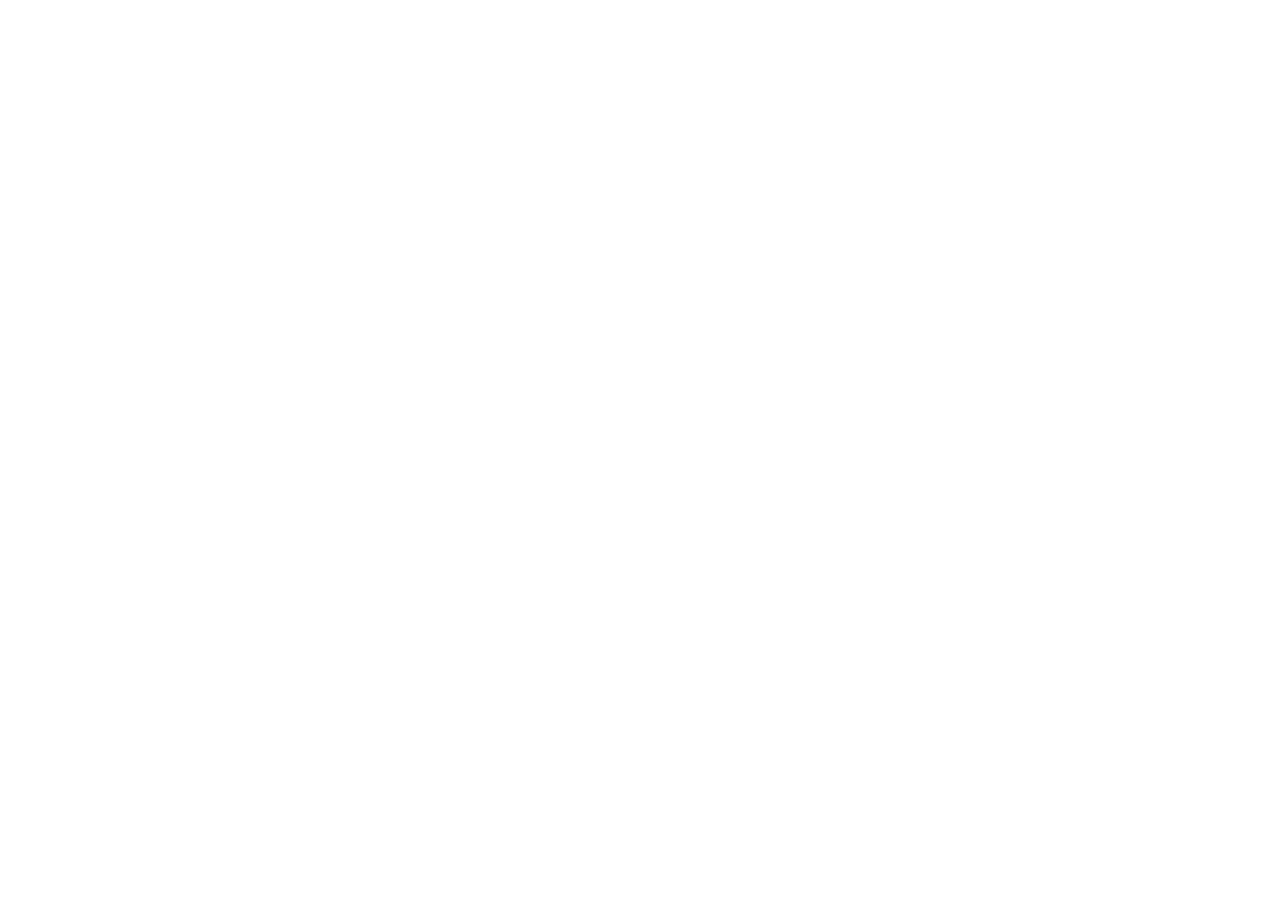
==== portfolio.html @ 954ffeaa "создано portfolio.html" ====
<!DOCTYPE html>
<html lang="ru">
<head>
    <meta charset="UTF-8">
    <meta name="viewport" content="width=device-width, initial-scale=1.0">
    <title>Document</title>
</head>
<body>
    
</body>
</html>
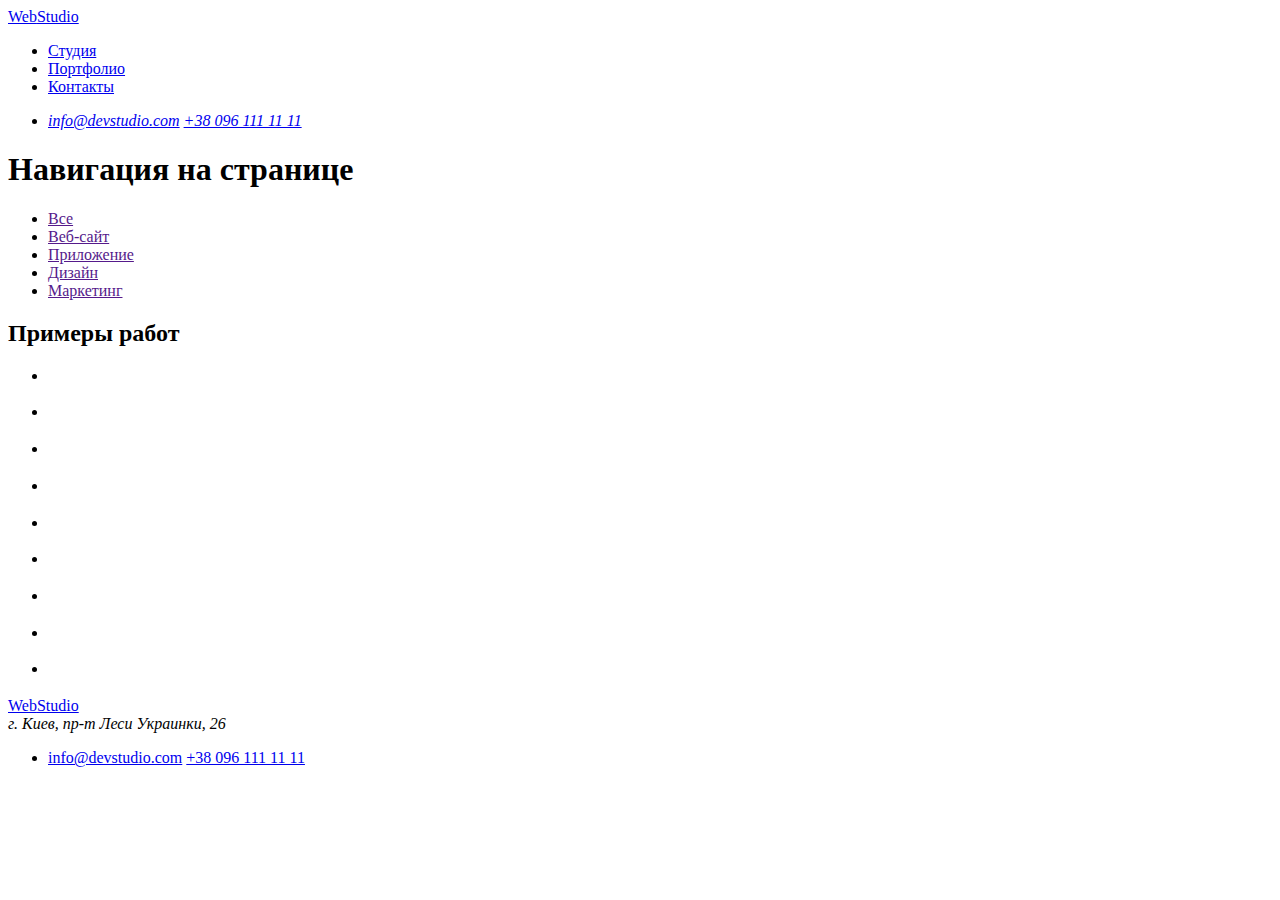
==== commit 01c5f0c7: "разметка портфолио" ====
--- a/portfolio.html
+++ b/portfolio.html
@@ -6,6 +6,125 @@
     <title>Document</title>
 </head>
 <body>
+     <!-- шапка портфолио -->
+     <header>
+        <nav>
+           <a href="#" lang="en"><span>Web</span>Studio</a>
+            <ul>
+                <li><a href="#">Студия</a></li>
+                <li><a href="#">Портфолио</a></li>
+                <li><a href="#">Контакты</a></li>
+            </ul>
+        </nav>
+        <address>
+            <ul>
+                <li>
+                    <a href="mailto:info@devstudio.com">info@devstudio.com</a>
+                    <a href="tel:+380961111111">+38 096 111 11 11</a>
+                </li>
+            </ul> 
+        </address>
+    </header>
+    <!-- /шапка портфолио -->
+
+    <main>
+        <!-- навигация на странице -->
+        <section>
+            <h1>Навигация на странице</h1>
+            <ul>
+                <li><a href="">Все</a></li>
+                <li><a href="">Веб-сайт</a></li>
+                <li><a href="">Приложение</a></li>
+                <li><a href="">Дизайн</a></li>
+                <li><a href="">Маркетинг</a></li>
+            </ul>
+        </section>
+        <!-- примеры работ -->
+        <section>
+            <h2>Примеры работ</h2>
+            <ul>
+                <li>
+                    <a href="">
+                        <img src="" alt="">
+                        <h3></h3>
+                        <p></p>
+                    </a>
+                </li>
+                <li>
+                    <a href="">
+                        <img src="" alt="">
+                        <h3></h3>
+                        <p></p>
+                    </a>
+                </li>
+                <li>
+                    <a href="">
+                        <img src="" alt="">
+                        <h3></h3>
+                        <p></p>
+                    </a>
+                </li>
+                <li>
+                    <a href="">
+                        <img src="" alt="">
+                        <h3></h3>
+                        <p></p>
+                    </a>
+                </li>
+                <li>
+                    <a href="">
+                        <img src="" alt="">
+                        <h3></h3>
+                        <p></p>
+                    </a>
+                </li>
+                <li>
+                      <a href="">
+                        <img src="" alt="">
+                        <h3></h3>
+                        <p></p>
+                    </a>
+                </li>
+                <li>
+                    <a href="">
+                        <img src="" alt="">
+                        <h3></h3>
+                        <p></p>
+                    </a>
+                </li>
+                <li>
+                    <a href="">
+                        <img src="" alt="">
+                        <h3></h3>
+                        <p></p>
+                    </a>
+                </li>
+                <li>
+                    <a href="">
+                        <img src="" alt="">
+                        <h3></h3>
+                        <p></p>
+                    </a>
+                </li>
+
+            </ul>
+
+        </section>
+
+    </main>
+
+     <!-- подвал портфолио -->
+     <footer>
+        <a href="#" lang="en"><span>Web</span>Studio</a>
+        <address>г. Киев, пр-т Леси Украинки, 26</address>
+        <ul>
+            <li>
+                <a href="mailto:info@devstudio.com">info@devstudio.com</a>
+                <a href="tel:+380961111111">+38 096 111 11 11</a>
+            </li>
+        </ul> 
+    </footer>
+    <!-- /подвал портфолио -->
     
 </body>
 </html>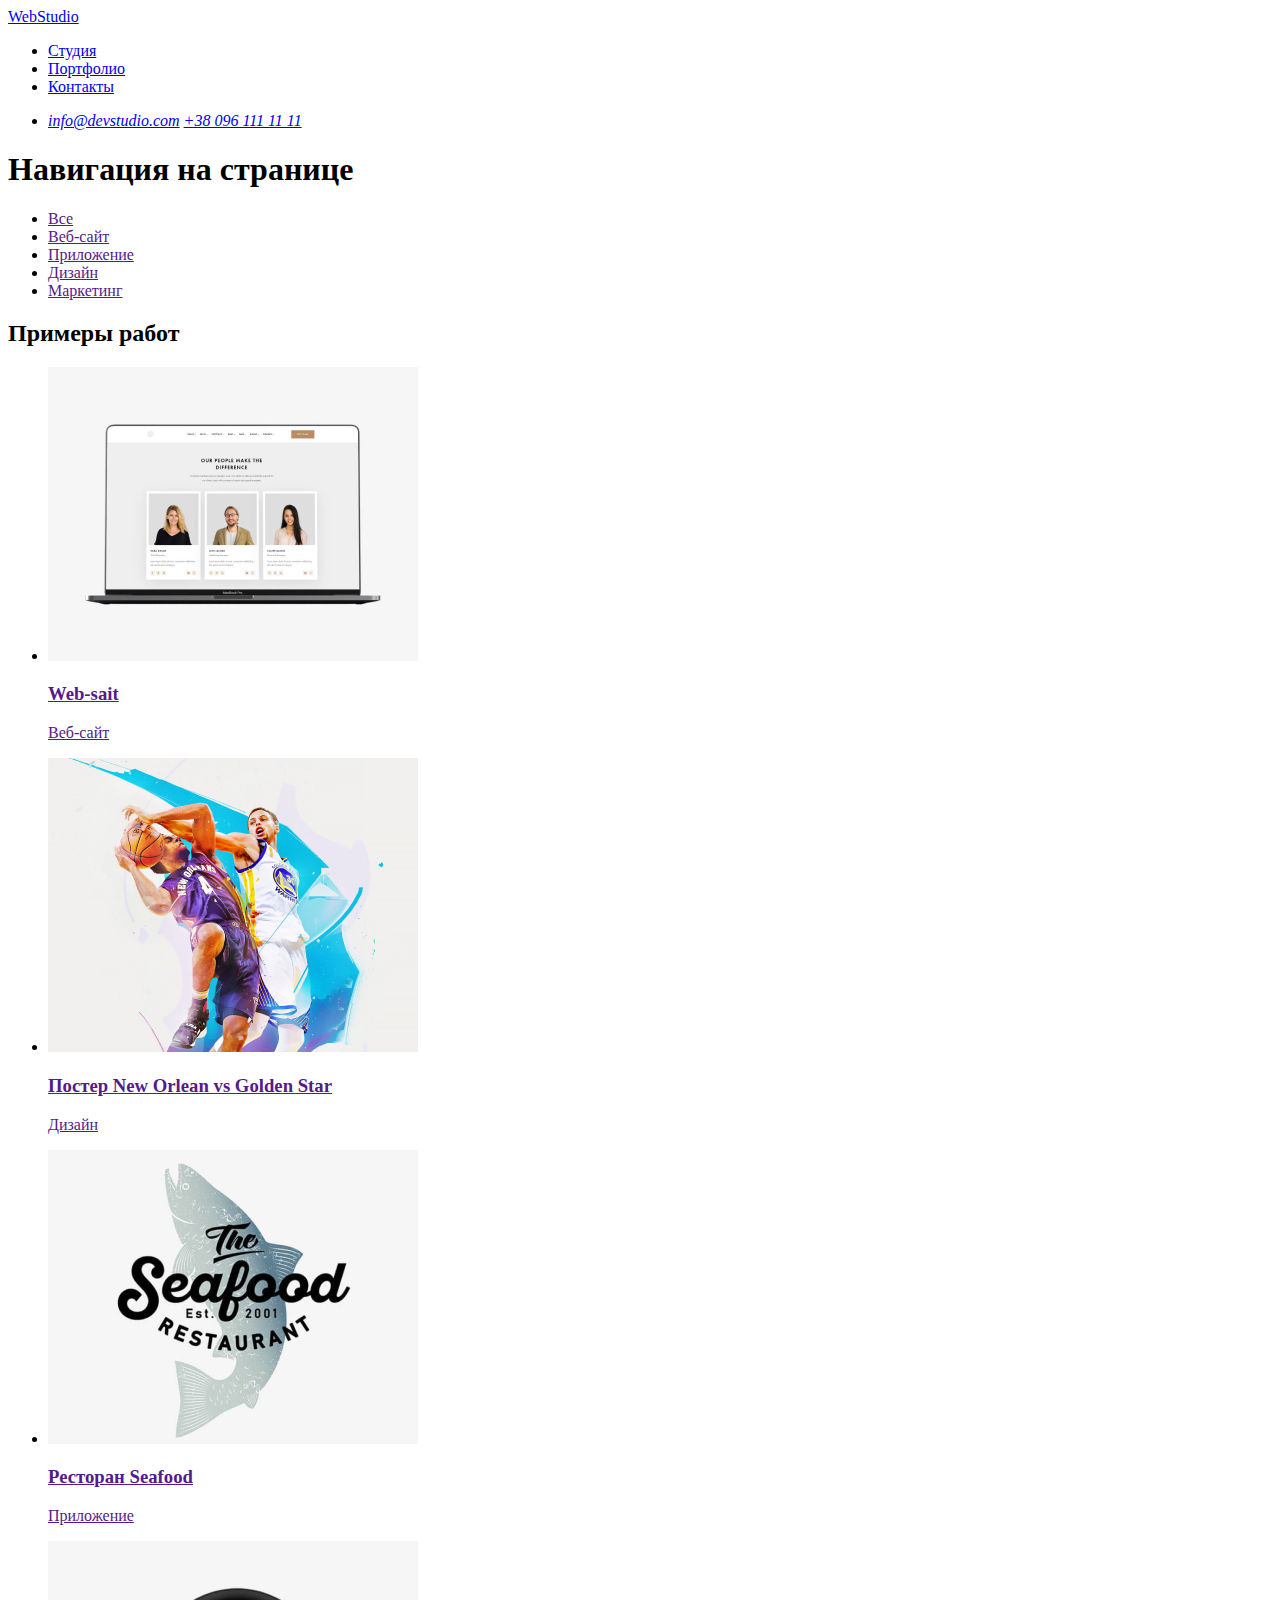
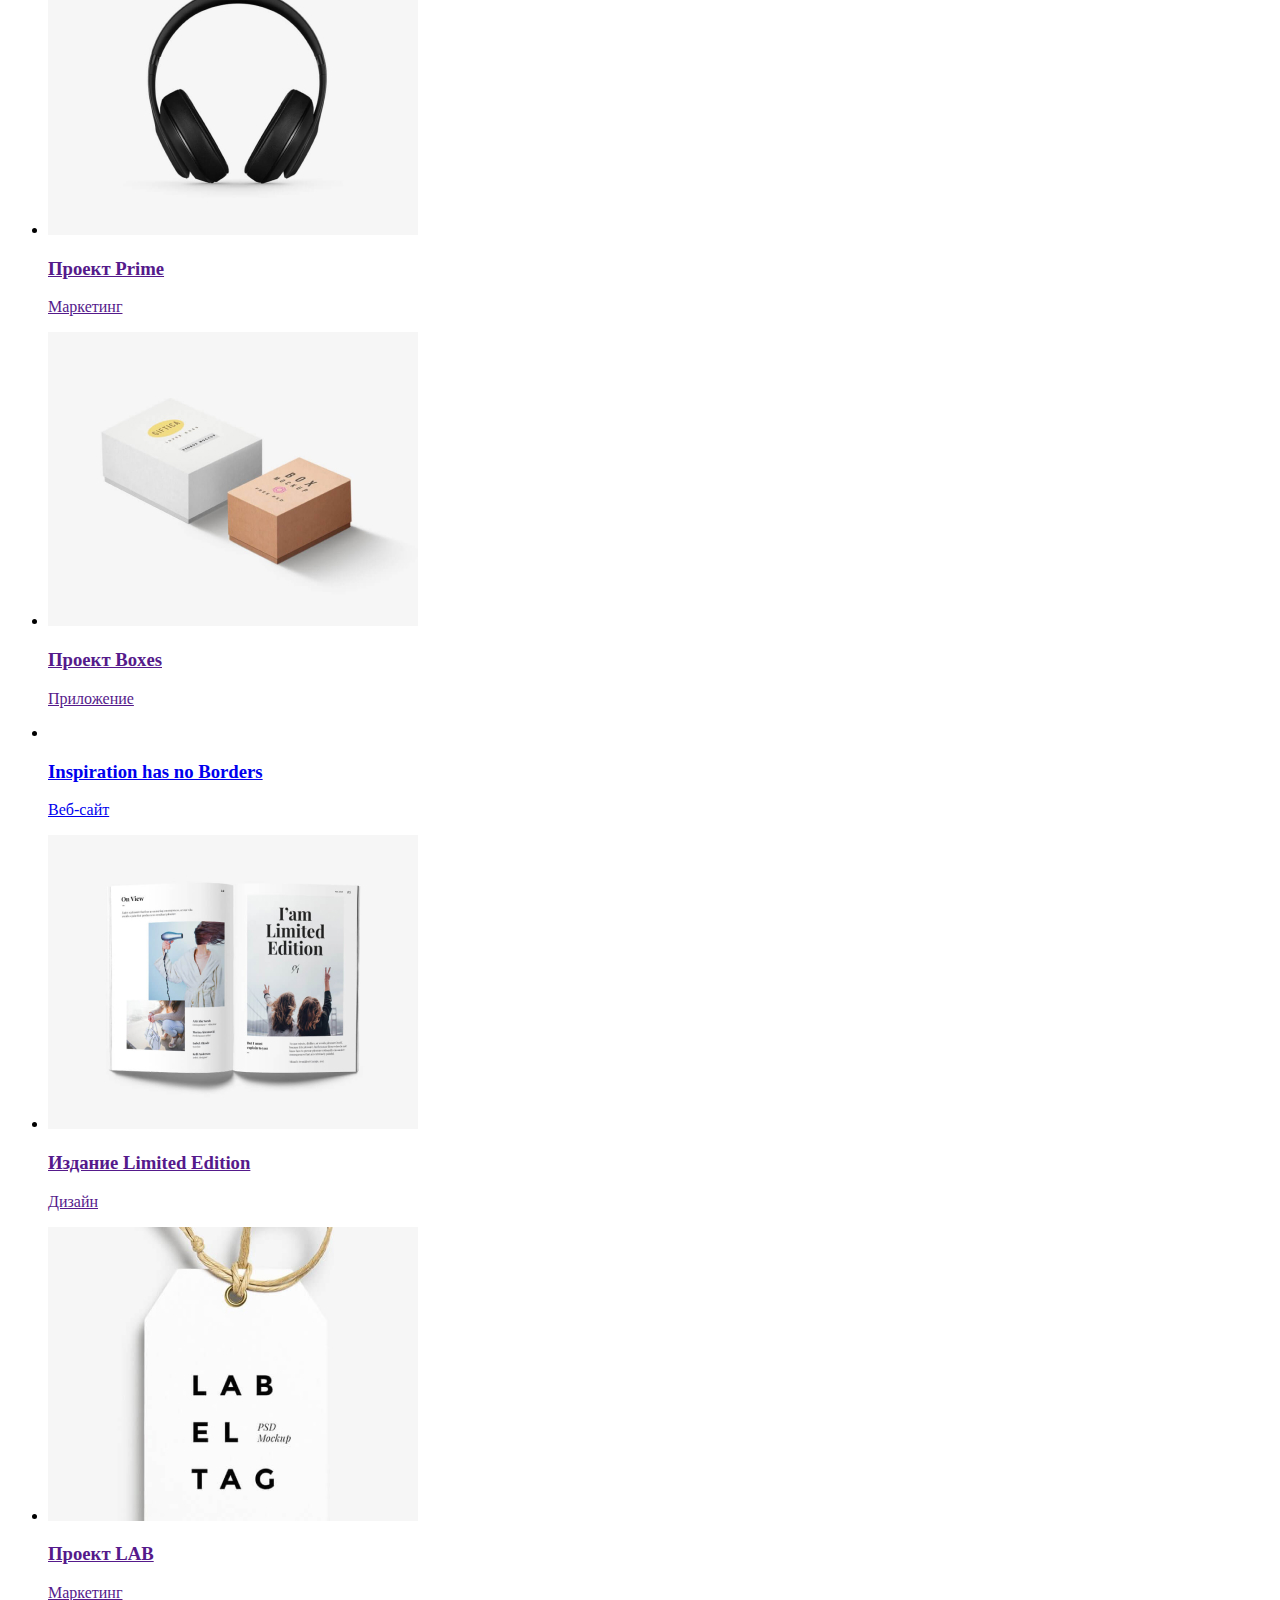
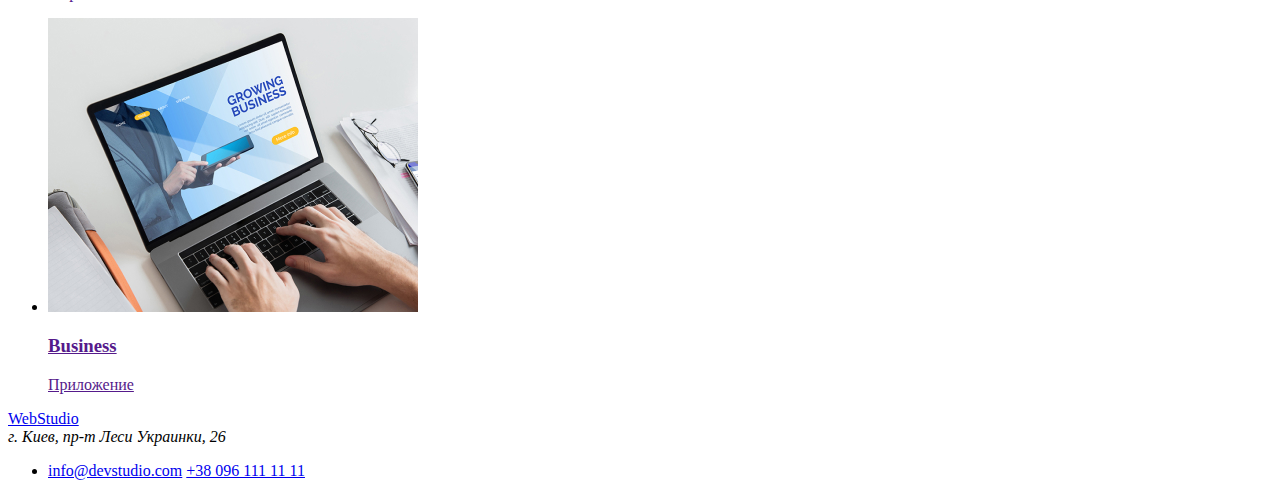
==== commit 1c3fc9f4: "поключены стили" ====
--- a/portfolio.html
+++ b/portfolio.html
@@ -1,9 +1,17 @@
 <!DOCTYPE html>
 <html lang="ru">
 <head>
+    <link rel="stylesheet" href="https://cdnjs.cloudflare.com/ajax/libs/modern-normalize/1.0.0/modern-normalize.css"
+    integrity="sha512-Zx6MlUMKSVJoQ+83OwhdILe8cSEsCzfqThJd7J/VA2UrK6Ctj85p+xzqfyuNXE5B1k25uUdmJ2OzItbBy9GHAQ=="
+    crossorigin="anonymous" />
+    <link rel="stylesheet" href="https://cdnjs.cloudflare.com/ajax/libs/modern-normalize/1.0.0/modern-normalize.min.css"
+    integrity="sha512-ISS7cAi1PEhQ8jnbJpJZMd29NlhNj4AWYyLOSp2CE/CsHxTCu+r+t0D2yoJudVrd0/8fTVPUVDzY5Tvli75u/g=="
+    crossorigin="anonymous" />
+    <link rel="preconnect" href="https://fonts.gstatic.com">
     <meta charset="UTF-8">
     <meta name="viewport" content="width=device-width, initial-scale=1.0">
-    <title>Document</title>
+    <title>Портфолио</title>
+    <link rel="stylesheet" href="./css/styles.css">
 </head>
 <body>
      <!-- шапка портфолио -->
@@ -45,65 +53,65 @@
             <ul>
                 <li>
                     <a href="">
-                        <img src="" alt="">
-                        <h3></h3>
-                        <p></p>
+                        <img src="./img/potfolio-img/web-site.jpg" alt="">
+                        <h3>Web-sait</h3>
+                        <p>Веб-сайт</p>
                     </a>
                 </li>
                 <li>
                     <a href="">
-                        <img src="" alt="">
-                        <h3></h3>
-                        <p></p>
+                        <img src="./img/potfolio-img/neworlean.jpg" alt="">
+                        <h3>Постер New Orlean vs Golden Star</h3>
+                        <p>Дизайн</p>
                     </a>
                 </li>
                 <li>
                     <a href="">
-                        <img src="" alt="">
-                        <h3></h3>
-                        <p></p>
+                        <img src="./img/potfolio-img/seafood.jpg" alt="">
+                        <h3>Ресторан Seafood</h3>
+                        <p>Приложение</p>
                     </a>
                 </li>
                 <li>
                     <a href="">
-                        <img src="" alt="">
-                        <h3></h3>
-                        <p></p>
+                        <img src="./img/potfolio-img/prime.jpg" alt="">
+                        <h3>Проект Prime</h3>
+                        <p>Маркетинг</p>
                     </a>
                 </li>
                 <li>
                     <a href="">
-                        <img src="" alt="">
-                        <h3></h3>
-                        <p></p>
+                        <img src="./img/potfolio-img/boxes.jpg" alt="">
+                        <h3>Проект Boxes</h3>
+                        <p>Приложение</p>
                     </a>
                 </li>
                 <li>
-                      <a href="">
+                      <a href="./img/potfolio-img/Inspiration.jpg">
                         <img src="" alt="">
-                        <h3></h3>
-                        <p></p>
+                        <h3>Inspiration has no Borders</h3>
+                        <p>Веб-сайт</p>
                     </a>
                 </li>
                 <li>
                     <a href="">
-                        <img src="" alt="">
-                        <h3></h3>
-                        <p></p>
+                        <img src="./img/potfolio-img/limited.jpg" alt="">
+                        <h3>Издание Limited Edition</h3>
+                        <p>Дизайн</p>
                     </a>
                 </li>
                 <li>
                     <a href="">
-                        <img src="" alt="">
-                        <h3></h3>
-                        <p></p>
+                        <img src="./img/potfolio-img/lab.jpg" alt="">
+                        <h3>Проект LAB</h3>
+                        <p>Маркетинг</p>
                     </a>
                 </li>
                 <li>
                     <a href="">
-                        <img src="" alt="">
-                        <h3></h3>
-                        <p></p>
+                        <img src="./img/potfolio-img/business.jpg" alt="">
+                        <h3>Business</h3>
+                        <p>Приложение</p>
                     </a>
                 </li>
 
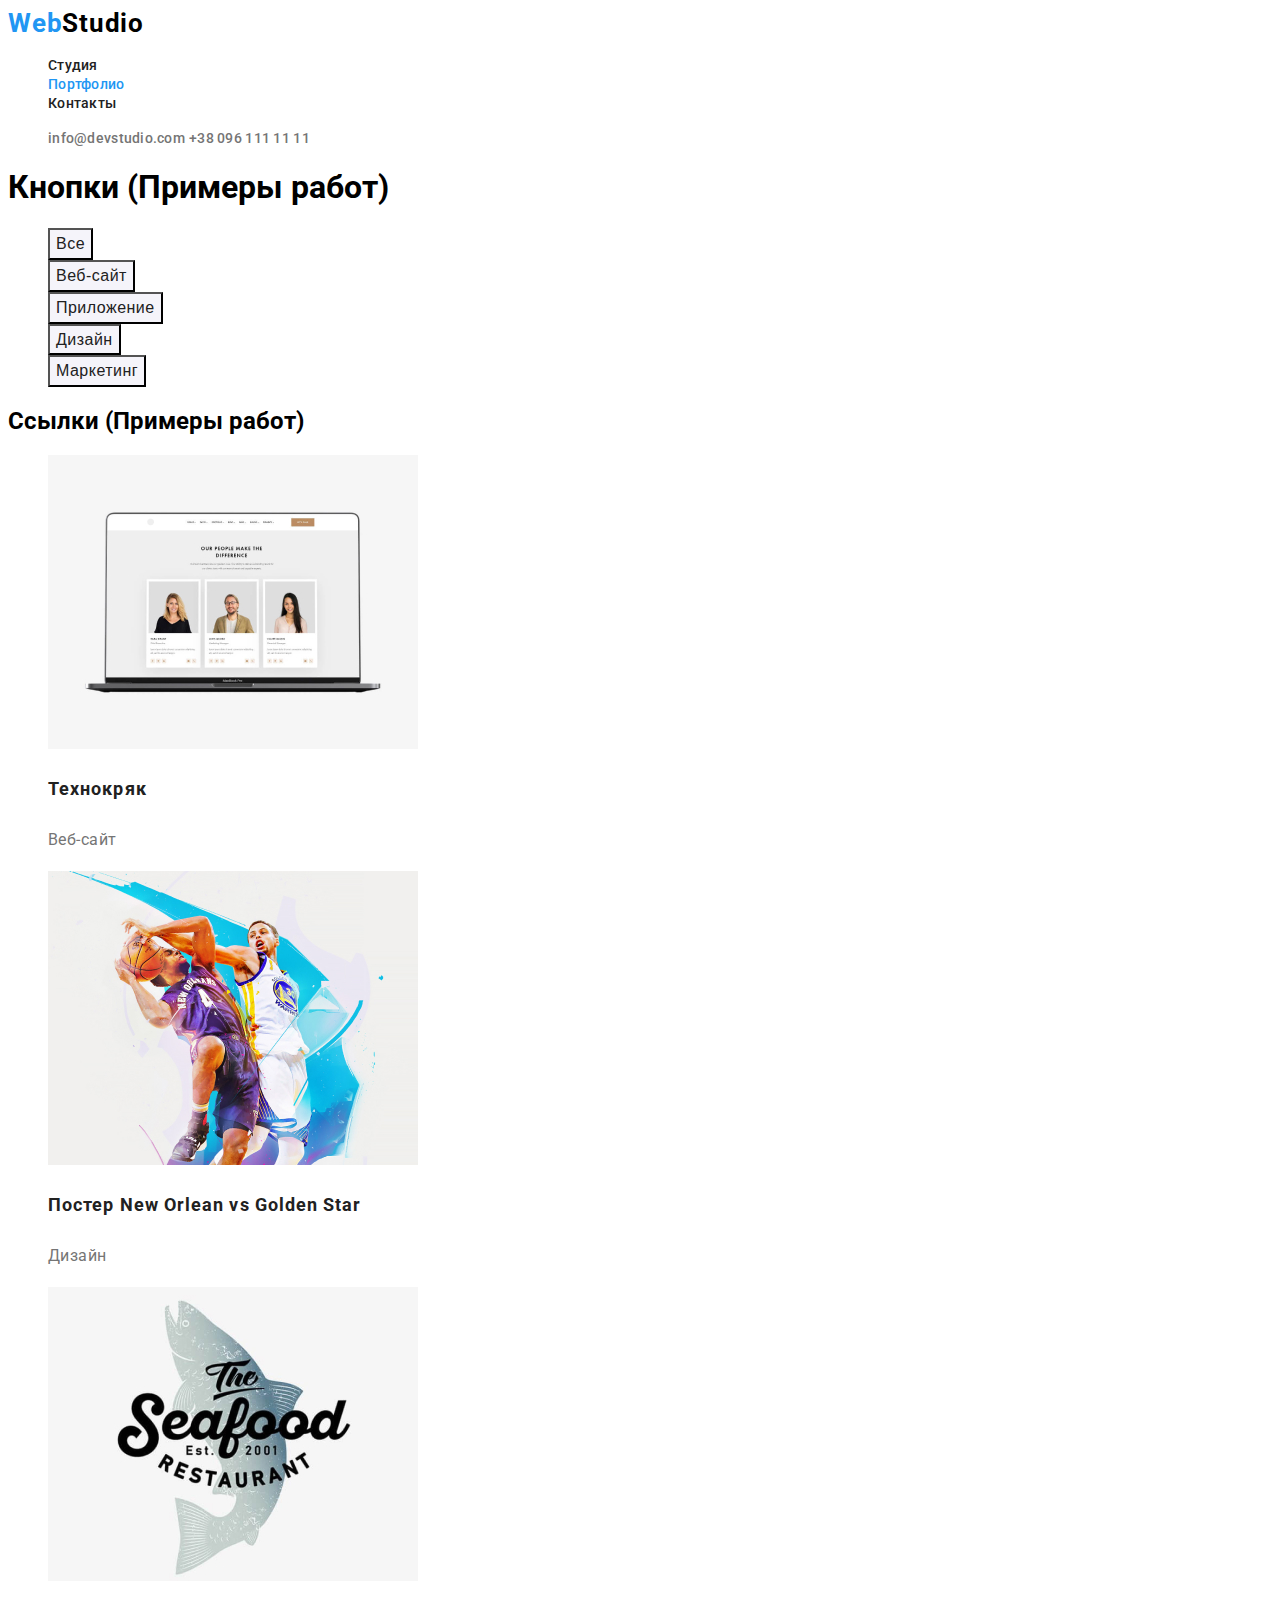
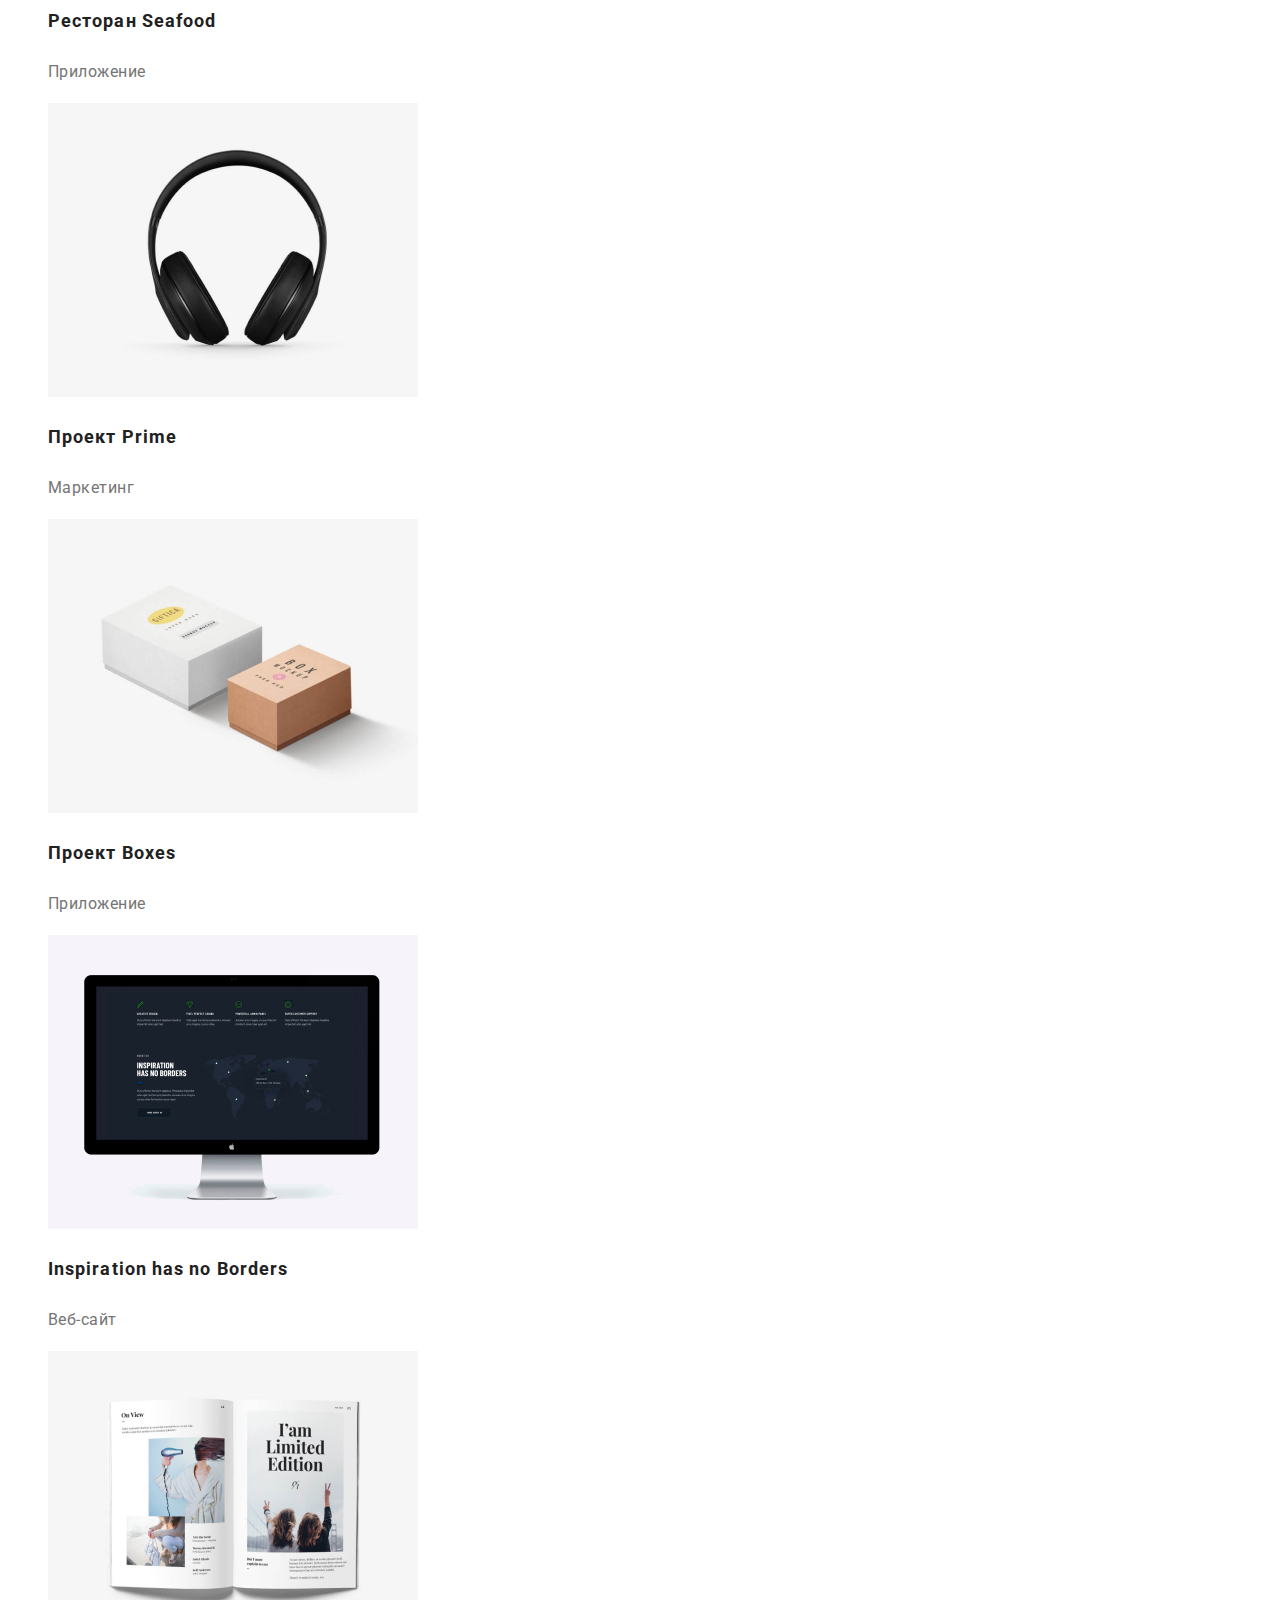
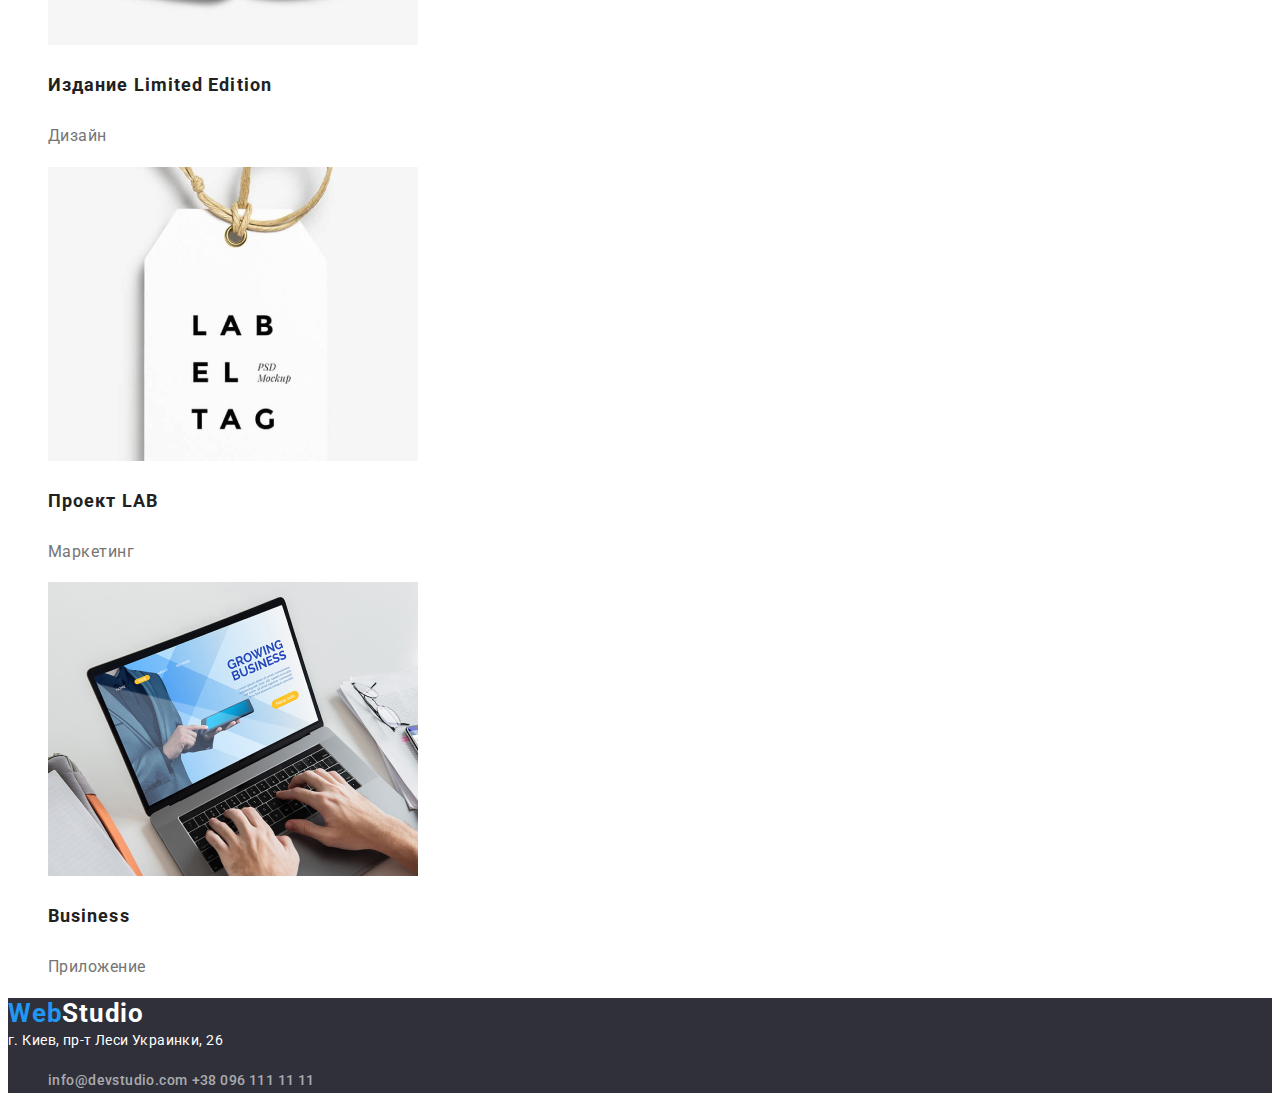
==== commit a34e5d90: "сделан цвет и шрифт" ====
--- a/portfolio.html
+++ b/portfolio.html
@@ -1,117 +1,122 @@
 <!DOCTYPE html>
 <html lang="ru">
 <head>
+    <meta charset="UTF-8">
+    <meta name="viewport" content="width=device-width, initial-scale=1.0">
+    <title>Портфолио</title>
     <link rel="stylesheet" href="https://cdnjs.cloudflare.com/ajax/libs/modern-normalize/1.0.0/modern-normalize.css"
     integrity="sha512-Zx6MlUMKSVJoQ+83OwhdILe8cSEsCzfqThJd7J/VA2UrK6Ctj85p+xzqfyuNXE5B1k25uUdmJ2OzItbBy9GHAQ=="
     crossorigin="anonymous" />
-    <link rel="stylesheet" href="https://cdnjs.cloudflare.com/ajax/libs/modern-normalize/1.0.0/modern-normalize.min.css"
-    integrity="sha512-ISS7cAi1PEhQ8jnbJpJZMd29NlhNj4AWYyLOSp2CE/CsHxTCu+r+t0D2yoJudVrd0/8fTVPUVDzY5Tvli75u/g=="
-    crossorigin="anonymous" />
     <link rel="preconnect" href="https://fonts.gstatic.com">
-    <meta charset="UTF-8">
-    <meta name="viewport" content="width=device-width, initial-scale=1.0">
-    <title>Портфолио</title>
+    <link href="https://fonts.googleapis.com/css2?family=Raleway:wght@700&family=Roboto:wght@400;500;700&display=swap"
+    rel="stylesheet">
     <link rel="stylesheet" href="./css/styles.css">
 </head>
 <body>
-     <!-- шапка портфолио -->
-     <header>
-        <nav>
-           <a href="#" lang="en"><span>Web</span>Studio</a>
-            <ul>
-                <li><a href="#">Студия</a></li>
-                <li><a href="#">Портфолио</a></li>
-                <li><a href="#">Контакты</a></li>
+    <!-- HEADER портфолио -->
+    <header class="header">
+        <nav class="menu">
+            <a href="#" lang="en" class="logo"><span class="logo-slogan">Web</span>Studio</a>
+            <ul class="list-no-stule">
+                <li><a href="./index.html" class="menu-nav">Студия</a></li>
+                <li><a href="./portfolio.html" class="menu-nav color-portfolio">Портфолио</a></li>
+                <li><a href="#" class="menu-nav">Контакты</a></li>
             </ul>
         </nav>
         <address>
-            <ul>
+            <ul class="list-no-stule">
                 <li>
-                    <a href="mailto:info@devstudio.com">info@devstudio.com</a>
-                    <a href="tel:+380961111111">+38 096 111 11 11</a>
+                    <a href="mailto:info@devstudio.com" class="address">info@devstudio.com</a>
+                    <a href="tel:+380961111111" class="address">+38 096 111 11 11</a>
                 </li>
-            </ul> 
+            </ul>
         </address>
     </header>
-    <!-- /шапка портфолио -->
-
+    <!-- /HEADER портфолио -->
     <main>
-        <!-- навигация на странице -->
-        <section>
-            <h1>Навигация на странице</h1>
-            <ul>
-                <li><a href="">Все</a></li>
-                <li><a href="">Веб-сайт</a></li>
-                <li><a href="">Приложение</a></li>
-                <li><a href="">Дизайн</a></li>
-                <li><a href="">Маркетинг</a></li>
+        <section class="portfolio">
+            <!-- Кнопки (Примеры работ) -->
+            <h1>Кнопки (Примеры работ)</h1>
+            <ul class="list-no-stule">
+                <li><button type="button" class="linc-button">Все</button></li>
+                <li><button type="button" class="linc-button">Веб-сайт</button></li>
+                <li><button type="button" class="linc-button">Приложение</button></li>
+                <li><button type="button" class="linc-button">Дизайн</button></li>
+                <li><button type="button" class="linc-button">Маркетинг</button></li>
             </ul>
-        </section>
-        <!-- примеры работ -->
-        <section>
-            <h2>Примеры работ</h2>
-            <ul>
+            <!-- Ссылки (Примеры работ) -->
+            <h2>Ссылки (Примеры работ)</h2>
+            <ul class="list-no-stule information">
                 <li>
                     <a href="">
-                        <img src="./img/potfolio-img/web-site.jpg" alt="">
-                        <h3>Web-sait</h3>
-                        <p>Веб-сайт</p>
+                        <img src="./img/potfolio-img/web-site.jpg" 
+                        alt="Web-sait" width="370" height="294">
+                        <h3 class="title">Технокряк</h3>
+                        <p class="information-text">Веб-сайт</p>
                     </a>
                 </li>
                 <li>
                     <a href="">
-                        <img src="./img/potfolio-img/neworlean.jpg" alt="">
-                        <h3>Постер New Orlean vs Golden Star</h3>
-                        <p>Дизайн</p>
+                        <img src="./img/potfolio-img/neworlean.jpg" 
+                        alt="Постер New Orlean vs Golden Star" width="370" height="294">
+                        <h3 class="title">Постер New Orlean vs Golden Star</h3>
+                        <p class="information-text">Дизайн</p>
                     </a>
                 </li>
                 <li>
                     <a href="">
-                        <img src="./img/potfolio-img/seafood.jpg" alt="">
-                        <h3>Ресторан Seafood</h3>
-                        <p>Приложение</p>
+                        <img src="./img/potfolio-img/seafood.jpg" 
+                        alt="Ресторан Seafood" width="370" height="294">
+                        <h3 class="title">Ресторан Seafood</h3>
+                        <p class="information-text">Приложение</p>
                     </a>
                 </li>
                 <li>
                     <a href="">
-                        <img src="./img/potfolio-img/prime.jpg" alt="">
-                        <h3>Проект Prime</h3>
-                        <p>Маркетинг</p>
+                        <img src="./img/potfolio-img/prime.jpg" 
+                        alt="Проект Prime" width="370" height="294">
+                        <h3 class="title">Проект Prime</h3>
+                        <p class="information-text">Маркетинг</p>
                     </a>
                 </li>
                 <li>
                     <a href="">
-                        <img src="./img/potfolio-img/boxes.jpg" alt="">
-                        <h3>Проект Boxes</h3>
-                        <p>Приложение</p>
+                        <img src="./img/potfolio-img/boxes.jpg" 
+                        alt="Проект Boxes" width="370" height="294">
+                        <h3 class="title">Проект Boxes</h3>
+                        <p class="information-text">Приложение</p>
                     </a>
                 </li>
                 <li>
-                      <a href="./img/potfolio-img/Inspiration.jpg">
-                        <img src="" alt="">
-                        <h3>Inspiration has no Borders</h3>
-                        <p>Веб-сайт</p>
+                      <a href="" >
+                        <img src="./img/potfolio-img/Inspiration.jpg" 
+                        alt="Inspiration has no Borders" width="370" height="294">
+                        <h3 class="title">Inspiration has no Borders</h3>
+                        <p class="information-text">Веб-сайт</p>
                     </a>
                 </li>
                 <li>
                     <a href="">
-                        <img src="./img/potfolio-img/limited.jpg" alt="">
-                        <h3>Издание Limited Edition</h3>
-                        <p>Дизайн</p>
+                        <img src="./img/potfolio-img/limited.jpg" 
+                        alt="Издание Limited Edition" width="370" height="294">
+                        <h3 class="title">Издание Limited Edition</h3>
+                        <p class="information-text">Дизайн</p>
                     </a>
                 </li>
                 <li>
                     <a href="">
-                        <img src="./img/potfolio-img/lab.jpg" alt="">
-                        <h3>Проект LAB</h3>
-                        <p>Маркетинг</p>
+                        <img src="./img/potfolio-img/lab.jpg" 
+                        alt="Проект LAB" width="370" height="294">
+                        <h3 class="title">Проект LAB</h3>
+                        <p class="information-text">Маркетинг</p>
                     </a>
                 </li>
                 <li>
                     <a href="">
-                        <img src="./img/potfolio-img/business.jpg" alt="">
-                        <h3>Business</h3>
-                        <p>Приложение</p>
+                        <img src="./img/potfolio-img/business.jpg" 
+                        alt="Business" width="370" height="294">
+                        <h3 class="title">Business</h3>
+                        <p class="information-text">Приложение</p>
                     </a>
                 </li>
 
@@ -121,18 +126,17 @@
 
     </main>
 
-     <!-- подвал портфолио -->
-     <footer>
-        <a href="#" lang="en"><span>Web</span>Studio</a>
-        <address>г. Киев, пр-т Леси Украинки, 26</address>
-        <ul>
+     <!-- FOOTER портфолио -->
+    <footer class="footer">
+        <a href="#" lang="en" class="logo white-logo"><span class="logo-slogan">Web</span>Studio</a>
+        <address class="map-address">г. Киев, пр-т Леси Украинки, 26</address>
+        <ul class="list-no-stule">
             <li>
-                <a href="mailto:info@devstudio.com">info@devstudio.com</a>
-                <a href="tel:+380961111111">+38 096 111 11 11</a>
+                <a href="mailto:info@devstudio.com" class="address lower-address">info@devstudio.com</a>
+                <a href="tel:+380961111111" class="address lower-address">+38 096 111 11 11</a>
             </li>
-        </ul> 
+        </ul>
     </footer>
-    <!-- /подвал портфолио -->
-    
+    <!-- /FOOTER портфолио -->  
 </body>
 </html>--- a/css/styles.css
+++ b/css/styles.css
@@ -0,0 +1,245 @@
+:root {
+  --main-text: 'Roboto', sans-serif;
+  --logo-text: 'Raleway' sans-serif;
+  --body-collor: #ffffff;
+  --link-color: #2196f3;
+  --main-color: #212121;
+  --text-color: #757575;
+}
+
+/* 
+основной фон сайта   #ffffff
+основной цвет текста #212121
+цвет парагрофа       #757575
+цвет ссылок при навидении #2196F3
+*/
+/* ========== BODY ============= */
+
+body {
+  font-family: var(--main-text);
+  font-style: normal;
+  font-weight: normal;
+  background-color: #ffffff;
+}
+
+a {
+  text-decoration: none;
+}
+
+.list-no-stule {
+  list-style: none;
+}
+
+/* ========== BODY =============== */
+
+/* =========== HEADER ============ */
+.logo {
+  font-family: var(--logo-text);
+  font-weight: bold;
+  font-size: 26px;
+  line-height: 1.19;
+  letter-spacing: 0.03em;
+  color: #000000;
+}
+.logo-slogan {
+  color: #2196f3;
+}
+
+.menu-nav {
+  font-weight: 500;
+  font-size: 14px;
+  line-height: 1.14;
+  letter-spacing: 0.02em;
+  color: #212121;
+}
+.menu-nav:hover,
+.menu-nav:focus {
+  color: var(--link-color);
+}
+
+.color-atelier {
+  color: var(--link-color);
+}
+
+.address {
+  font-style: normal;
+  font-weight: 500;
+  font-size: 14px;
+  line-height: 1.14;
+  letter-spacing: 0.02em;
+  color: var(--text-color);
+}
+.address:hover,
+.address:focus {
+  color: var(--link-color);
+}
+
+/* ============/ HEADER /=============== */
+
+/* ============== ГЛАВНЫЙ БЛОК ================== */
+
+.hero {
+  background-color: #2f303a;
+}
+
+.hero-text {
+  font-weight: 900;
+  font-size: 44px;
+  line-height: 1.36;
+  text-align: center;
+  letter-spacing: 0.06em;
+  text-transform: uppercase;
+  color: #ffffff;
+}
+
+.button-promo {
+  background-color: #2196f3;
+  color: #ffffff;
+  font-weight: bold;
+  font-size: 16px;
+  line-height: 1.87;
+  display: flex;
+  align-items: center;
+  text-align: center;
+  letter-spacing: 0.06em;
+}
+/* =========== / ГЛАВНЫЙ БЛОК /============== */
+
+/* =============== НАШЕ ПРЕИМУЩЕСТВО ========== */
+
+.key-slogan {
+  font-weight: bold;
+  font-size: 14px;
+  line-height: 1.14;
+  letter-spacing: 0.03em;
+  text-transform: uppercase;
+  color: var(--main-color);
+}
+
+.text {
+  font-weight: normal;
+  font-size: 14px;
+  line-height: 1.71;
+  letter-spacing: 0.03em;
+  color: var(--text-color);
+}
+
+/* =============== / Наше ПРЕИМУЩЕСТВО / ========== */
+
+/* ================== ЧЕМ МЫ ЗАНИМАЕМСЯ =========================== */
+
+.we-do-text {
+  font-weight: bold;
+  font-size: 36px;
+  line-height: 1.17;
+  text-align: center;
+  letter-spacing: 0.03em;
+  color: var(--main-color);
+}
+
+/* ================== / ЧЕМ МЫ ЗАНИМАЕМСЯ / =========================== */
+
+/* ==================== НАША КОМАНДА =========================== */
+
+.team {
+  background: #f5f4fa;
+}
+
+.our-team {
+  font-weight: bold;
+  font-size: 36px;
+  line-height: 1.17;
+  text-align: center;
+  letter-spacing: 0.03em;
+  color: var(--main-color);
+}
+
+.name {
+  font-weight: 500;
+  font-size: 16px;
+  line-height: 1.19;
+  text-align: center;
+  letter-spacing: 0.03em;
+  color: var(--main-color);
+}
+
+.profession {
+  font-weight: normal;
+  font-size: 16px;
+  line-height: 1.19;
+  text-align: center;
+  letter-spacing: 0.03em;
+  color: var(--text-color);
+}
+
+/* ==================== / НАША КОМАНДА /=========================== */
+
+/* ==================== FOOTER ============================== */
+
+.footer {
+  background: #2f303a;
+}
+
+.white-logo {
+  color: #ffffff;
+}
+
+.map-address {
+  font-style: normal;
+  font-size: 14px;
+  line-height: 1.71;
+  letter-spacing: 0.03em;
+  color: #ffffff;
+}
+
+.lower-address {
+  font-size: 14px;
+  line-height: 1.71;
+  letter-spacing: 0.03em;
+  color: rgba(255, 255, 255, 0.6);
+}
+
+/* ====================== / FOOTER /============================== */
+
+/* ======================= * ПОРТФОЛИО * ====================== */
+
+.color-portfolio {
+  color: var(--link-color);
+}
+
+/* =================== Кнопки  (примеры работ)================ */
+.linc-button {
+  font-weight: 500;
+  font-size: 16px;
+  line-height: 1.62;
+  text-align: center;
+  letter-spacing: 0.03em;
+  background-color: #f5f4fa;
+  color: var(--main-color);
+}
+.linc-button:hover,
+.linc-button:focus {
+  background-color: var(--link-color);
+  color: #ffffff;
+}
+/* =================== / Кнопки  (примеры работ) / ================ */
+
+/* =================== Ссылки (Примеры работ)================ */
+
+.title {
+  font-weight: bold;
+  font-size: 18px;
+  line-height: 2;
+  letter-spacing: 0.06em;
+  color: var(--main-color);
+}
+
+.information-text {
+  font-size: 16px;
+  line-height: 1.87;
+  letter-spacing: 0.03em;
+  color: var(--text-color);
+}
+/* =================== / Ссылки (Примеры работ) /================ */
+
+/* ======================= / * ПОРТФОЛИО * / ====================== */
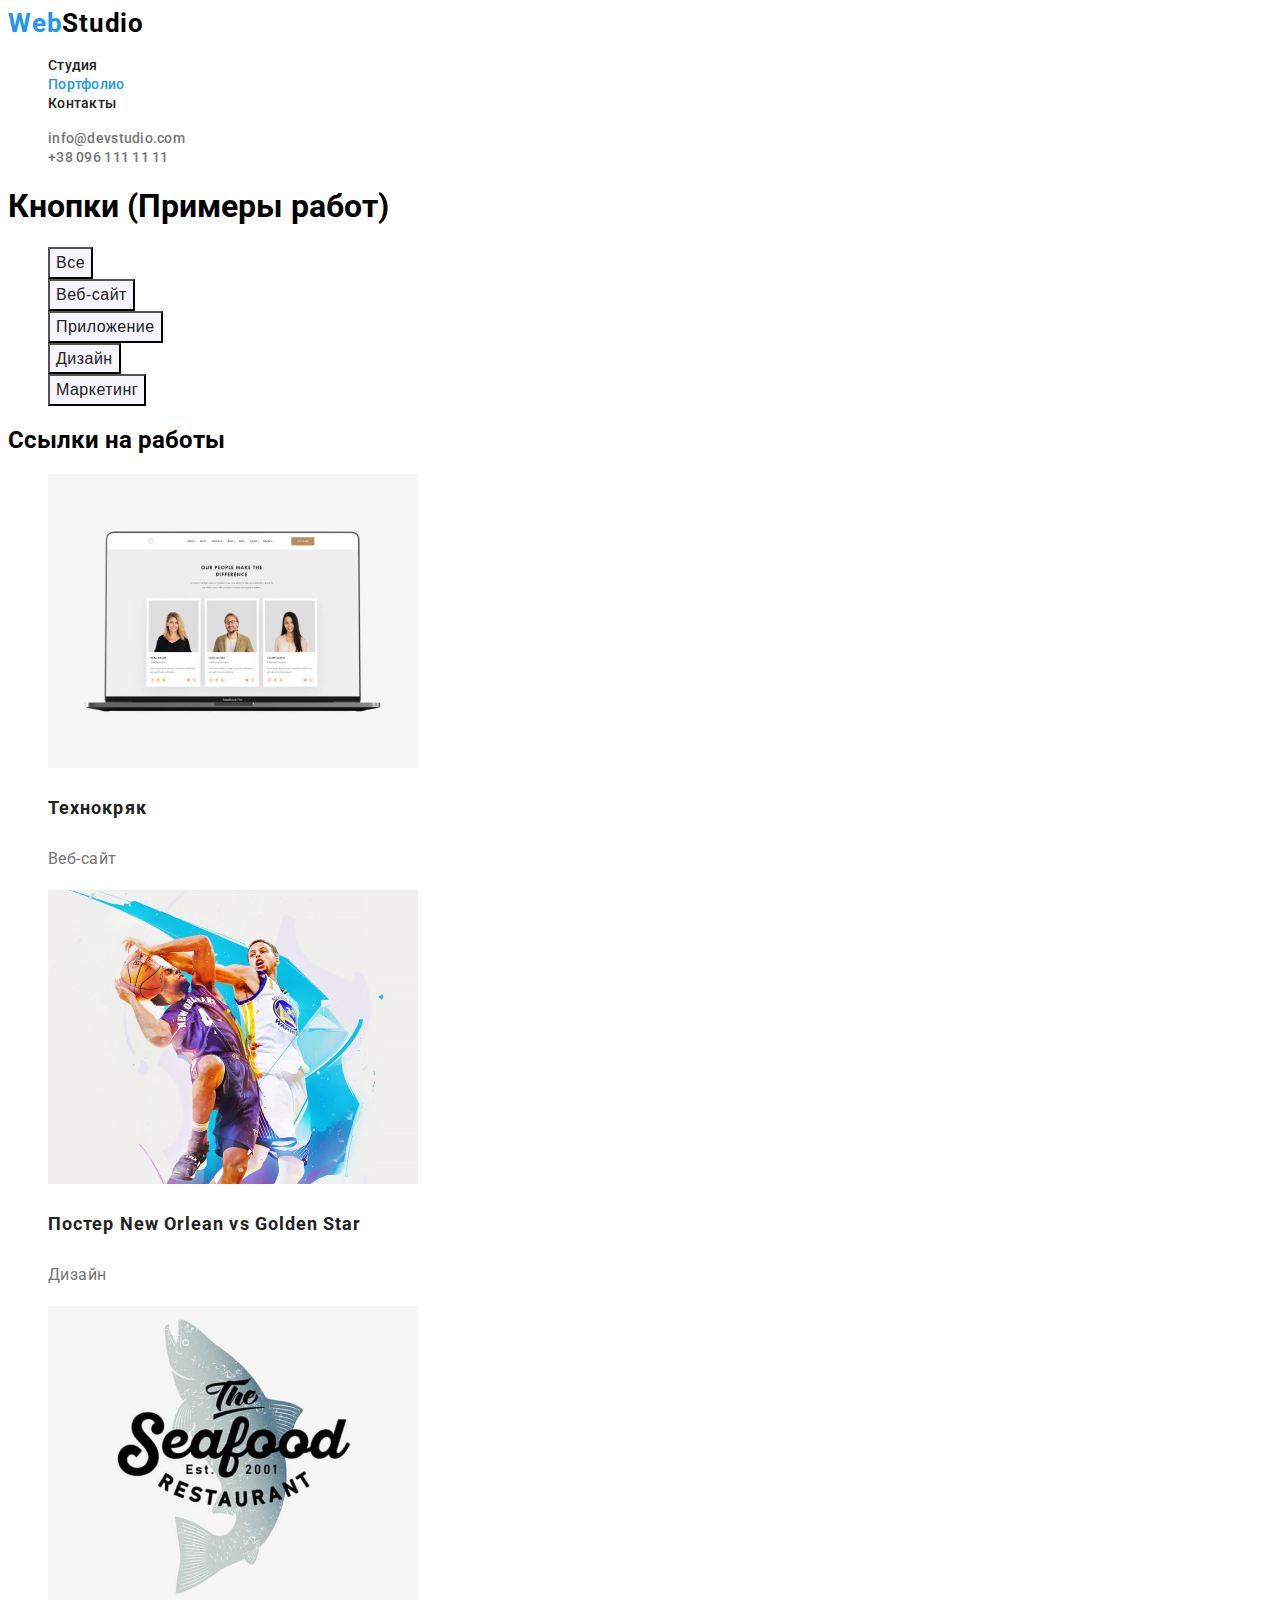
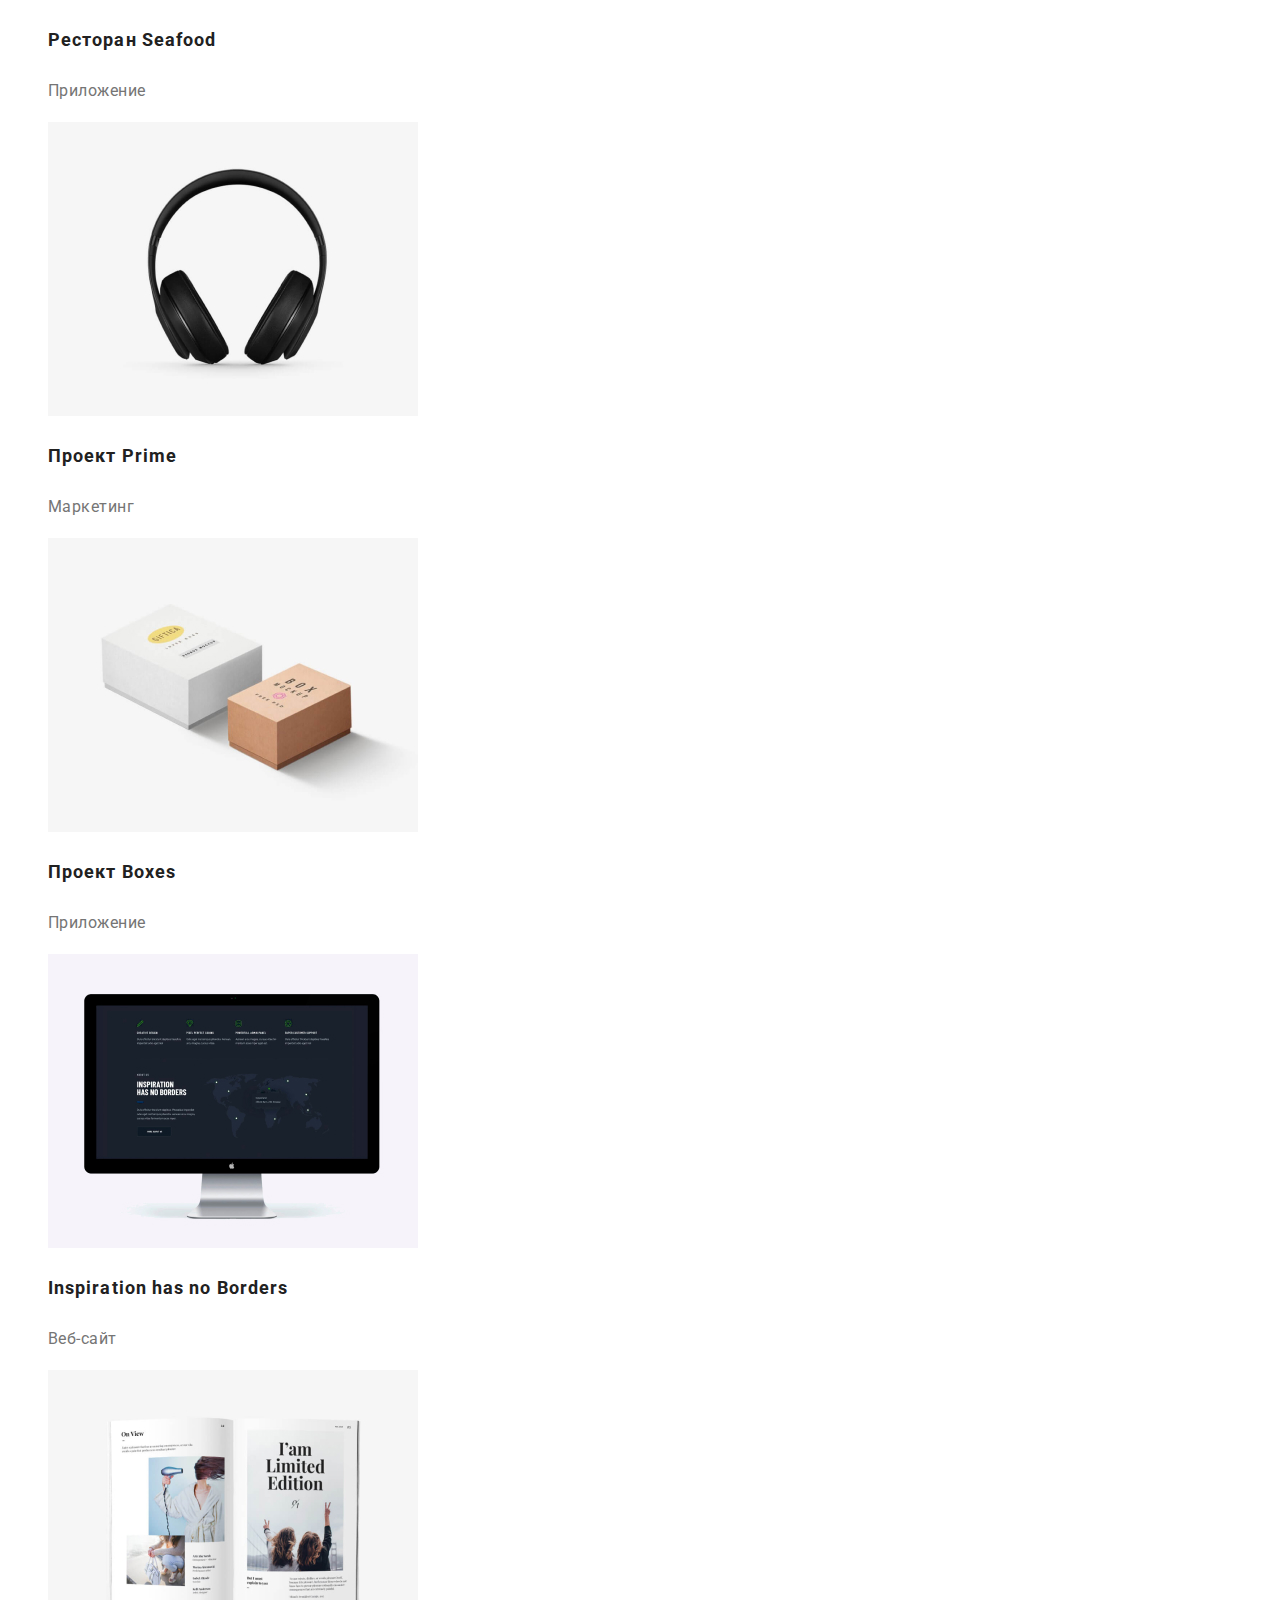
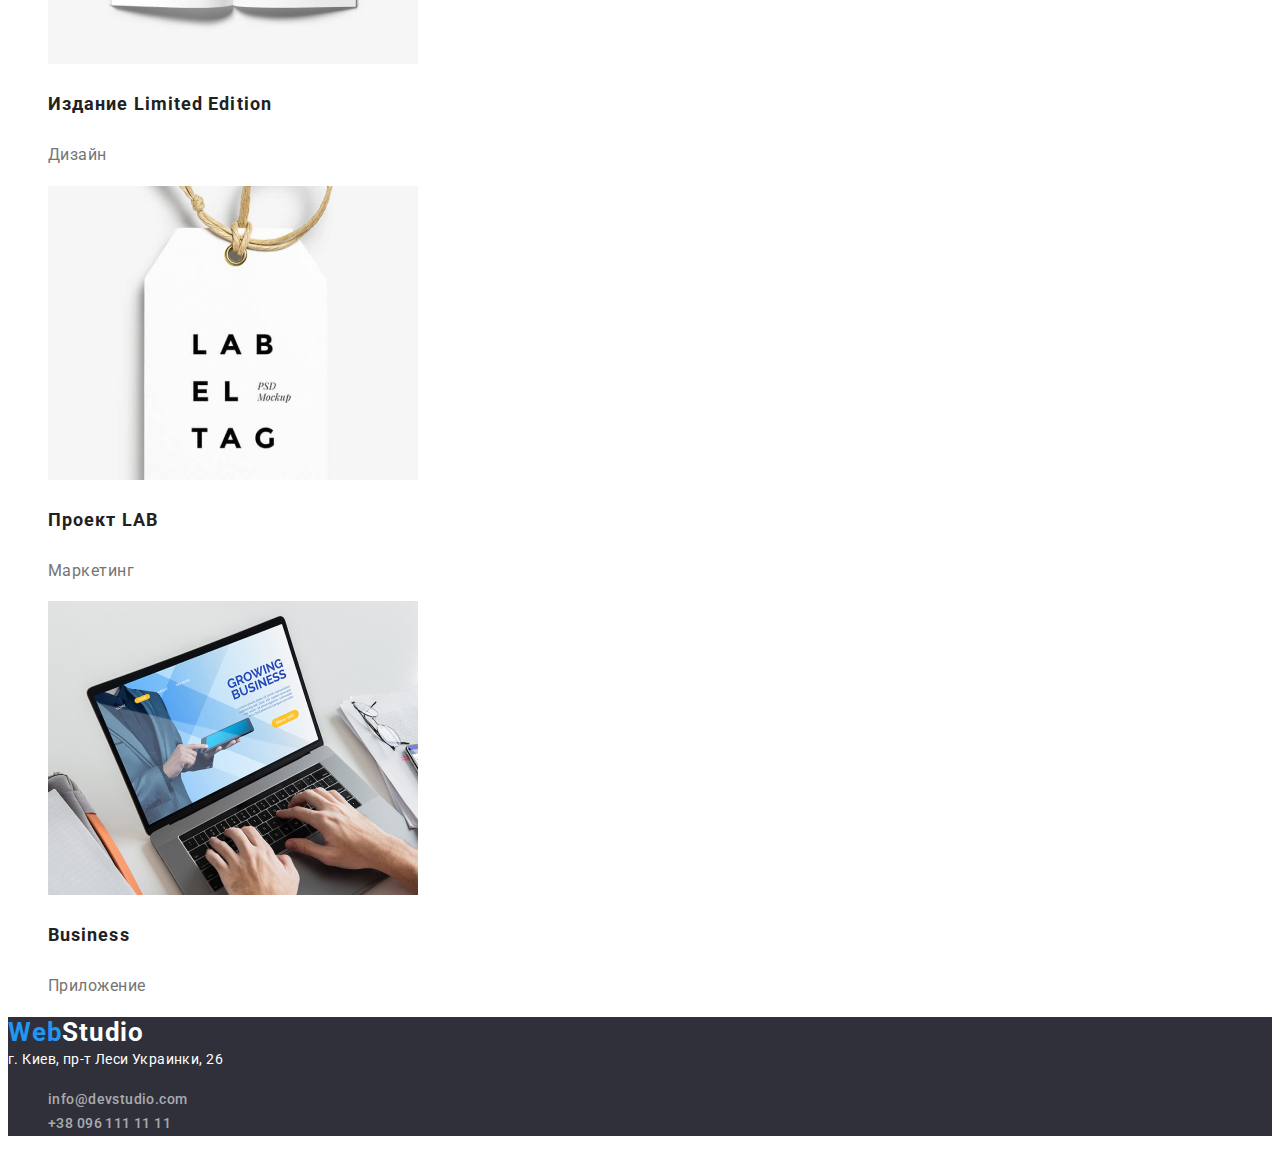
==== commit 0bc7c3e4: "Сделаны изменения (кооректировки)" ====
--- a/portfolio.html
+++ b/portfolio.html
@@ -23,14 +23,14 @@
                 <li><a href="#" class="menu-nav">Контакты</a></li>
             </ul>
         </nav>
-        <address>
-            <ul class="list-no-stule">
-                <li>
-                    <a href="mailto:info@devstudio.com" class="address">info@devstudio.com</a>
-                    <a href="tel:+380961111111" class="address">+38 096 111 11 11</a>
-                </li>
-            </ul>
-        </address>
+        <ul class="list-no-stule">
+            <li>
+                <a href="mailto:info@devstudio.com" class="address">info@devstudio.com</a>
+            </li>
+            <li>
+                <a href="tel:+380961111111" class="address">+38 096 111 11 11</a>
+            </li>
+        </ul>
     </header>
     <!-- /HEADER портфолио -->
     <main>
@@ -44,8 +44,8 @@
                 <li><button type="button" class="linc-button">Дизайн</button></li>
                 <li><button type="button" class="linc-button">Маркетинг</button></li>
             </ul>
-            <!-- Ссылки (Примеры работ) -->
-            <h2>Ссылки (Примеры работ)</h2>
+            <!-- Ссылки на работы -->
+            <h2>Ссылки на работы</h2>
             <ul class="list-no-stule information">
                 <li>
                     <a href="">
@@ -130,12 +130,14 @@
     <footer class="footer">
         <a href="#" lang="en" class="logo white-logo"><span class="logo-slogan">Web</span>Studio</a>
         <address class="map-address">г. Киев, пр-т Леси Украинки, 26</address>
-        <ul class="list-no-stule">
-            <li>
-                <a href="mailto:info@devstudio.com" class="address lower-address">info@devstudio.com</a>
-                <a href="tel:+380961111111" class="address lower-address">+38 096 111 11 11</a>
-            </li>
-        </ul>
+    <ul class="list-no-stule">
+        <li>
+            <a href="mailto:info@devstudio.com" class="address lower-address">info@devstudio.com</a>
+        </li>
+        <li>
+            <a href="tel:+380961111111" class="address lower-address">+38 096 111 11 11</a>
+        </li>
+    </ul>
     </footer>
     <!-- /FOOTER портфолио -->  
 </body>
--- a/css/styles.css
+++ b/css/styles.css
@@ -5,6 +5,8 @@
   --link-color: #2196f3;
   --main-color: #212121;
   --text-color: #757575;
+  --logo-color-black: #000000;
+  --logo-color-white: #ffffff;
 }
 
 /* 
@@ -19,7 +21,7 @@
   font-family: var(--main-text);
   font-style: normal;
   font-weight: normal;
-  background-color: #ffffff;
+  background-color: var(--body-collor);
 }
 
 a {
@@ -39,7 +41,7 @@
   font-size: 26px;
   line-height: 1.19;
   letter-spacing: 0.03em;
-  color: #000000;
+  color: var(--logo-color-black);
 }
 .logo-slogan {
   color: #2196f3;
@@ -50,7 +52,7 @@
   font-size: 14px;
   line-height: 1.14;
   letter-spacing: 0.02em;
-  color: #212121;
+  color: var(--main-color);
 }
 .menu-nav:hover,
 .menu-nav:focus {
@@ -181,7 +183,7 @@
 }
 
 .white-logo {
-  color: #ffffff;
+  color: var(--logo-color-white);
 }
 
 .map-address {
